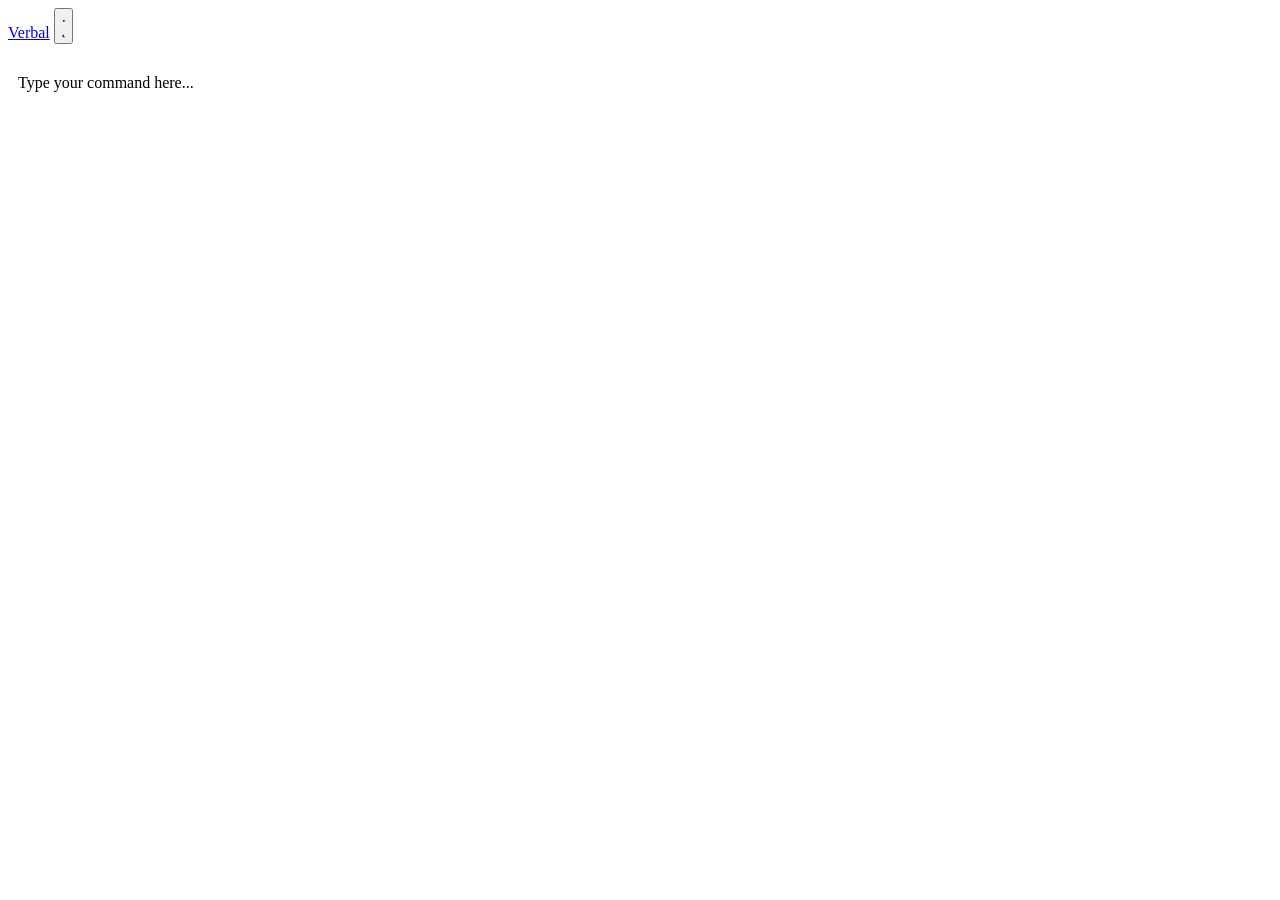
==== app/static/chat.html @ f961d4f0 "landing page and conversation page" ====
<!DOCTYPE html>
<html lang="en">
<head>
  <meta charset="UTF-8">
  <meta name="viewport" content="width=device-width, initial-scale=1.0">
  <title>Verbal</title>
  <link rel="icon" type="image/png" href="/favicon.png">
  <link rel="stylesheet" href="/style.css">
  <style>
    #conversation {
        padding: 10px;
        overflow: auto;
        display: flex;
        flex-direction: column;
        align-items: flex-start;
    }
    .message {
        padding: 6px;
        white-space: pre-wrap;
        color: var(--base3);
    }
    .error-message {
        background: var(--red);
        padding: 10px;
        border-radius: 4px;
        font-family: monospace;
        margin: 10px 0;
    }
    .user {
        margin: 10px 0px;
        padding: 10px;
        border-radius: 8px;
        background: var(--base01);
        min-width: calc(min(30em, calc(100vw - 40px)));
    }
    .tool-use {
        color: var(--base1);
        font-family: monospace;
        padding: 3px;
        margin-left: 20px;
        display: flex;
        align-items: center;
        gap: 10px;
    }
    #spinner {
        width: 20px;
        height: 20px;
        margin: 10px;
        border: 2px solid var(--base01);
        border-top-color: var(--cyan);
        border-radius: 50%;
        animation: spinner 0.8s linear infinite;
        align-self: flex-start;
    }
    @keyframes spinner {
        to {transform: rotate(360deg);}
    }
    #messageInput {
        min-height: 36px;
        max-height: 100px;
        overflow-y: auto;
        padding: 10px;
        font-size: 16px;
        border-top: 1px solid var(--base01);
        border-radius: 8px 8px 0 0;
        background: var(--base03);
        color: var(--base2);
    }
    #messageInput:empty::before {
        color: var(--base01);
        content: "Type your command here...";
    }
    #messageInput:focus {
        outline: none;
    }
    #sendButton {
        padding: 10px 20px;
        margin-left: 10px;
        background: var(--orange);
        color: var(--base3);
        border: none;
        border-radius: 4px;
        font-size: 16px;
        cursor: pointer;
    }
    #sendButton:hover {
        background: var(--red);
    }
  </style>
</head>
<body>
  <header>
    <span style="flex-grow: 1"></span>
    <a id="appName" href="./">Verbal</a>
    <span style="flex-grow: 2"></span>
    <button id="themeToggle">
      <svg id="sun-icon" viewBox="0 0 24 24">
        <path d="M18 12a6 6 0 1 1-12 0 6 6 0 1 1 12 0z" id="sun" />
        <path d="M20.315 15.444 L22.163 16.21 M15.444 20.315 L16.21 22.163 M8.5558 20.315 L7.7905 22.163 M3.6851 15.444 L1.8373 16.21 M3.6851 8.5558 L1.8373 7.7905 M8.5558 3.6851 L7.7905 1.8373 M15.444 3.6851 L16.21 1.8373 M20.315 8.5558 L22.163 7.7905"/>
      </svg>
      <svg id="moon-icon" viewBox="0 0 24 24">
        <path d="M12 3c.132 0 .263 0 .393 0a7.5 7.5 0 0 0 7.92 12.446a9 9 0 1 1 -8.313 -12.454"/>
      </svg>
    </button>
  </header>
  <main>
    <div style="flex-grow: 1"></div>
    <div id="conversation"></div>
    <div id="messageInput" contenteditable autofocus></div>
  </main>
  <script src="/common.js"></script>
  <script>
    "use strict";

    let currentSessionId = new URLSearchParams(window.location.search).get('session');

    // Function to load conversation history
    async function loadConversationHistory() {
      if (!currentSessionId) return;
      
      try {
        const response = await fetch(`/api/conversations/${encodeURIComponent(currentSessionId)}`);
        if (!response.ok) {
          if (response.status === 404) {
            alert('Conversation not found');
            window.location.href = 'chat.html';
            return;
          }
          throw new Error(`Failed to load conversation: ${response.statusText}`);
        }

        const data = await response.json();
        const conversation = document.getElementById('conversation');
        
        for (const message of data.messages) {
          if (message.role === 'user') {
            const userMessage = document.createElement('div');
            userMessage.className = 'message user';
            userMessage.textContent = message.content.text;
            conversation.appendChild(userMessage);
          } else {
            const elt = renderMessage(message.content);
            if (elt) {
              conversation.appendChild(elt);
            }
          }
        }
        
        conversation.scrollTop = conversation.scrollHeight;
      } catch (error) {
        console.error('Failed to load conversation history:', error);
        const errorMessage = document.createElement('pre');
        errorMessage.className = 'message error-message';
        errorMessage.textContent = 'Failed to load conversation history: ' + error.message;
        document.getElementById('conversation').appendChild(errorMessage);
      }
    }

    // Function to handle event stream requests
    async function handleEventStream(url, postData, onEvent, onDone) {
      try {
        // Add session ID to post data if it exists
        if (currentSessionId) {
          postData.session_id = currentSessionId;
        }

        const response = await fetch(url, {
          method: "POST",
          headers: {
            "Content-Type": "application/json",
            "Accept": "text/event-stream"
          },
          body: JSON.stringify(postData)
        });

        if (!response.body) {
          throw new Error("ReadableStream not supported");
        }

        const reader = response.body.getReader();
        const decoder = new TextDecoder("utf-8");
        let buffer = "";

        while (true) {
          const { value, done } = await reader.read();
          if (done) break;
          
          buffer += decoder.decode(value, { stream: true });
          
          const lines = buffer.split('\n');
          buffer = lines.pop() || '';
          
          for (const line of lines) {
            if (line.trim() === '' || !line.startsWith('data: ')) continue;
            
            try {
              const data = JSON.parse(line.slice(6));
              onEvent(data);
            } catch (err) {
              console.error("Error parsing event data:", err);
              onDone();
              return;
            }
          }
        }
      } catch (err) {
        console.error("Event stream error:", err);
      }
      onDone();
    }

    function renderMessage(message) {
      switch (message.type) {
        case 'session_id':
          currentSessionId = message.session_id;
          // Update URL without reloading the page
          const newUrl = new URL(window.location);
          newUrl.searchParams.set('session', currentSessionId);
          window.history.pushState({}, '', newUrl);
          return;

        case 'text':
          {
            const elt = document.createElement('div');
            elt.className = 'message assistant';
            elt.textContent = message.text;
            return elt;
          }

        case 'tool_use':
          {
            const elt = document.createElement('div');
            elt.className = 'message tool-use';
            const toolsIcon = document.createElement('span');
            toolsIcon.textContent = '🛠';
            elt.appendChild(toolsIcon);
            const toolCall = document.createElement('span');
            toolCall.textContent = `${message.name}: ${JSON.stringify(message.input)}`;
            elt.appendChild(toolCall);
            return elt;
          }

        case 'error':
          {
            const elt = document.createElement('pre');
            elt.className = 'message error-message';
            elt.textContent = message.message;
            return elt;
          }
      }
      return null;
    }

    // Chat response handler
    function handleChatResponse(data) {
      const elt = renderMessage(data);
      if (elt) {
        const conversation = document.getElementById('conversation');
        const spinner = document.getElementById('spinner');
        conversation.insertBefore(elt, spinner);
      }
      conversation.scrollTop = conversation.scrollHeight;
    }

    // Handle form submission
    document.getElementById('messageInput').addEventListener('keypress', async function(event) {
      if (event.key != 'Enter')
        return;

      event.preventDefault();
      const messageText = event.target.innerText.trim();
      if(messageText === "") return;

      const conversation = document.getElementById('conversation');

      // Append user's message
      const userMessage = document.createElement('div');
      userMessage.className = 'message user';
      userMessage.textContent = messageText;
      conversation.appendChild(userMessage);
      
      // Add initial spinner
      const spinner = document.createElement('div');
      spinner.id = 'spinner';
      conversation.appendChild(spinner);
      
      conversation.scrollTop = conversation.scrollHeight;

      // Clear the input field
      event.target.innerText = "";

      handleEventStream(
        "/api/chat",
        {type: "text", text: messageText},
        handleChatResponse,
        () => {document.getElementById('spinner').remove()}
      );
    });

    // Load conversation history when the page loads
    loadConversationHistory();
  </script>
</body>
</html>
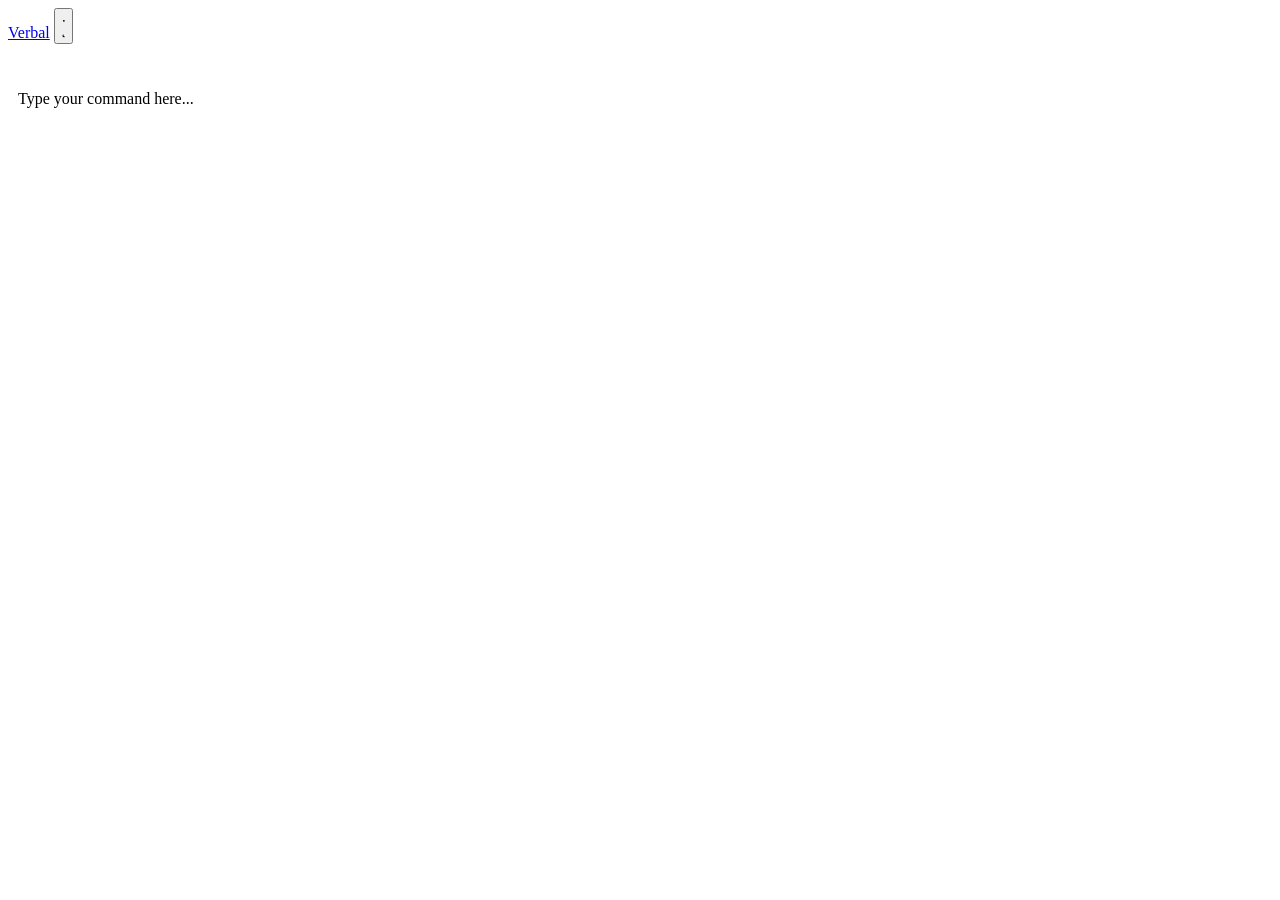
==== commit bebcb4ee: "actions boxes" ====
--- a/app/static/chat.html
+++ b/app/static/chat.html
@@ -7,6 +7,9 @@
   <link rel="icon" type="image/png" href="/favicon.png">
   <link rel="stylesheet" href="/style.css">
   <style>
+    main {
+      margin-top: 16px;
+    }
     #conversation {
         padding: 10px;
         overflow: auto;
@@ -33,14 +36,44 @@
         background: var(--base01);
         min-width: calc(min(30em, calc(100vw - 40px)));
     }
+    .actions-box {
+      padding-left: 10px;
+    }
+    .actions-box > label {
+      font-size: 14px;
+    }
+    input[type="checkbox"].squeeze-checkbox {
+      display: none;
+    }
+    input[type="checkbox"].squeeze-checkbox:checked + .squeeze-indicator::before {
+      content: "▿";
+    }
+    input[type="checkbox"].squeeze-checkbox:not(:checked) + .squeeze-indicator::before {
+      content: "▹";
+    }
+    .actions {
+      display: none;
+      flex-direction: column;
+      padding: 4px 10px;
+      gap: 6px;
+      border-left: 1px solid var(--base01);
+      border-radius: 8px;
+    }
+    label:has(input[type="checkbox"].squeeze-checkbox:checked) + .actions {
+      display: flex;
+    }
     .tool-use {
         color: var(--base1);
         font-family: monospace;
-        padding: 3px;
-        margin-left: 20px;
-        display: flex;
-        align-items: center;
-        gap: 10px;
+        white-space: pre-wrap;
+    }
+    .tool-result {
+        color: var(--base1);
+        background: var(--base03);
+        font-family: monospace;
+        white-space: pre-wrap;
+        border-radius: 8px;
+        padding: 10px;
     }
     #spinner {
         width: 20px;
@@ -90,9 +123,8 @@
 </head>
 <body>
   <header>
+    <a id="appName" href="./">Verbal</a>
     <span style="flex-grow: 1"></span>
-    <a id="appName" href="./">Verbal</a>
-    <span style="flex-grow: 2"></span>
     <button id="themeToggle">
       <svg id="sun-icon" viewBox="0 0 24 24">
         <path d="M18 12a6 6 0 1 1-12 0 6 6 0 1 1 12 0z" id="sun" />
@@ -133,7 +165,7 @@
         const conversation = document.getElementById('conversation');
         
         for (const message of data.messages) {
-          if (message.role === 'user') {
+          if (message.role === 'user' && message.content.type === 'text') {
             const userMessage = document.createElement('div');
             userMessage.className = 'message user';
             userMessage.textContent = message.content.text;
@@ -209,6 +241,27 @@
       onDone();
     }
 
+    function getActionsContainer() {
+      const conversation = document.getElementById('conversation');
+      let lastChild = conversation.lastChild;
+      if (lastChild.id === "spinner") {
+        lastChild = lastChild.previousSibling;
+      }
+      if (lastChild.className === 'actions-box') {
+        return lastChild.querySelector('.actions');
+      }
+
+      const outerContainer = document.createElement('div');
+      outerContainer.className = 'actions-box';
+      outerContainer.innerHTML = `<label><input type="checkbox" class="squeeze-checkbox" /><span class="squeeze-indicator"></span> Actions</label>`;
+      lastChild.insertAdjacentElement('afterend', outerContainer);
+
+      const container = document.createElement('div');
+      container.className = 'actions';
+      outerContainer.appendChild(container);
+      return container;
+    }
+
     function renderMessage(message) {
       switch (message.type) {
         case 'session_id':
@@ -216,7 +269,7 @@
           // Update URL without reloading the page
           const newUrl = new URL(window.location);
           newUrl.searchParams.set('session', currentSessionId);
-          window.history.pushState({}, '', newUrl);
+          window.history.replaceState({}, '', newUrl);
           return;
 
         case 'text':
@@ -230,14 +283,25 @@
         case 'tool_use':
           {
             const elt = document.createElement('div');
-            elt.className = 'message tool-use';
-            const toolsIcon = document.createElement('span');
-            toolsIcon.textContent = '🛠';
-            elt.appendChild(toolsIcon);
-            const toolCall = document.createElement('span');
-            toolCall.textContent = `${message.name}: ${JSON.stringify(message.input)}`;
-            elt.appendChild(toolCall);
-            return elt;
+            elt.className = 'tool-use';
+            if (message.name === 'bash') {
+              elt.textContent = `💻 ${message.input.command}`;
+            } else if (message.name === 'str_replace_editor' && message.input.command === 'view') {
+              elt.textContent = `🔍 ${message.input.path}`;
+            } else {
+              elt.textContent = `🛠 ${message.name}: ${JSON.stringify(message.input)}`;
+            }
+            getActionsContainer().appendChild(elt);
+            return;
+          }
+
+        case 'tool_result':
+          {
+            const elt = document.createElement('div');
+            elt.className = 'tool-result';
+            elt.textContent = message.content;
+            getActionsContainer().appendChild(elt);
+            return;
           }
 
         case 'error':
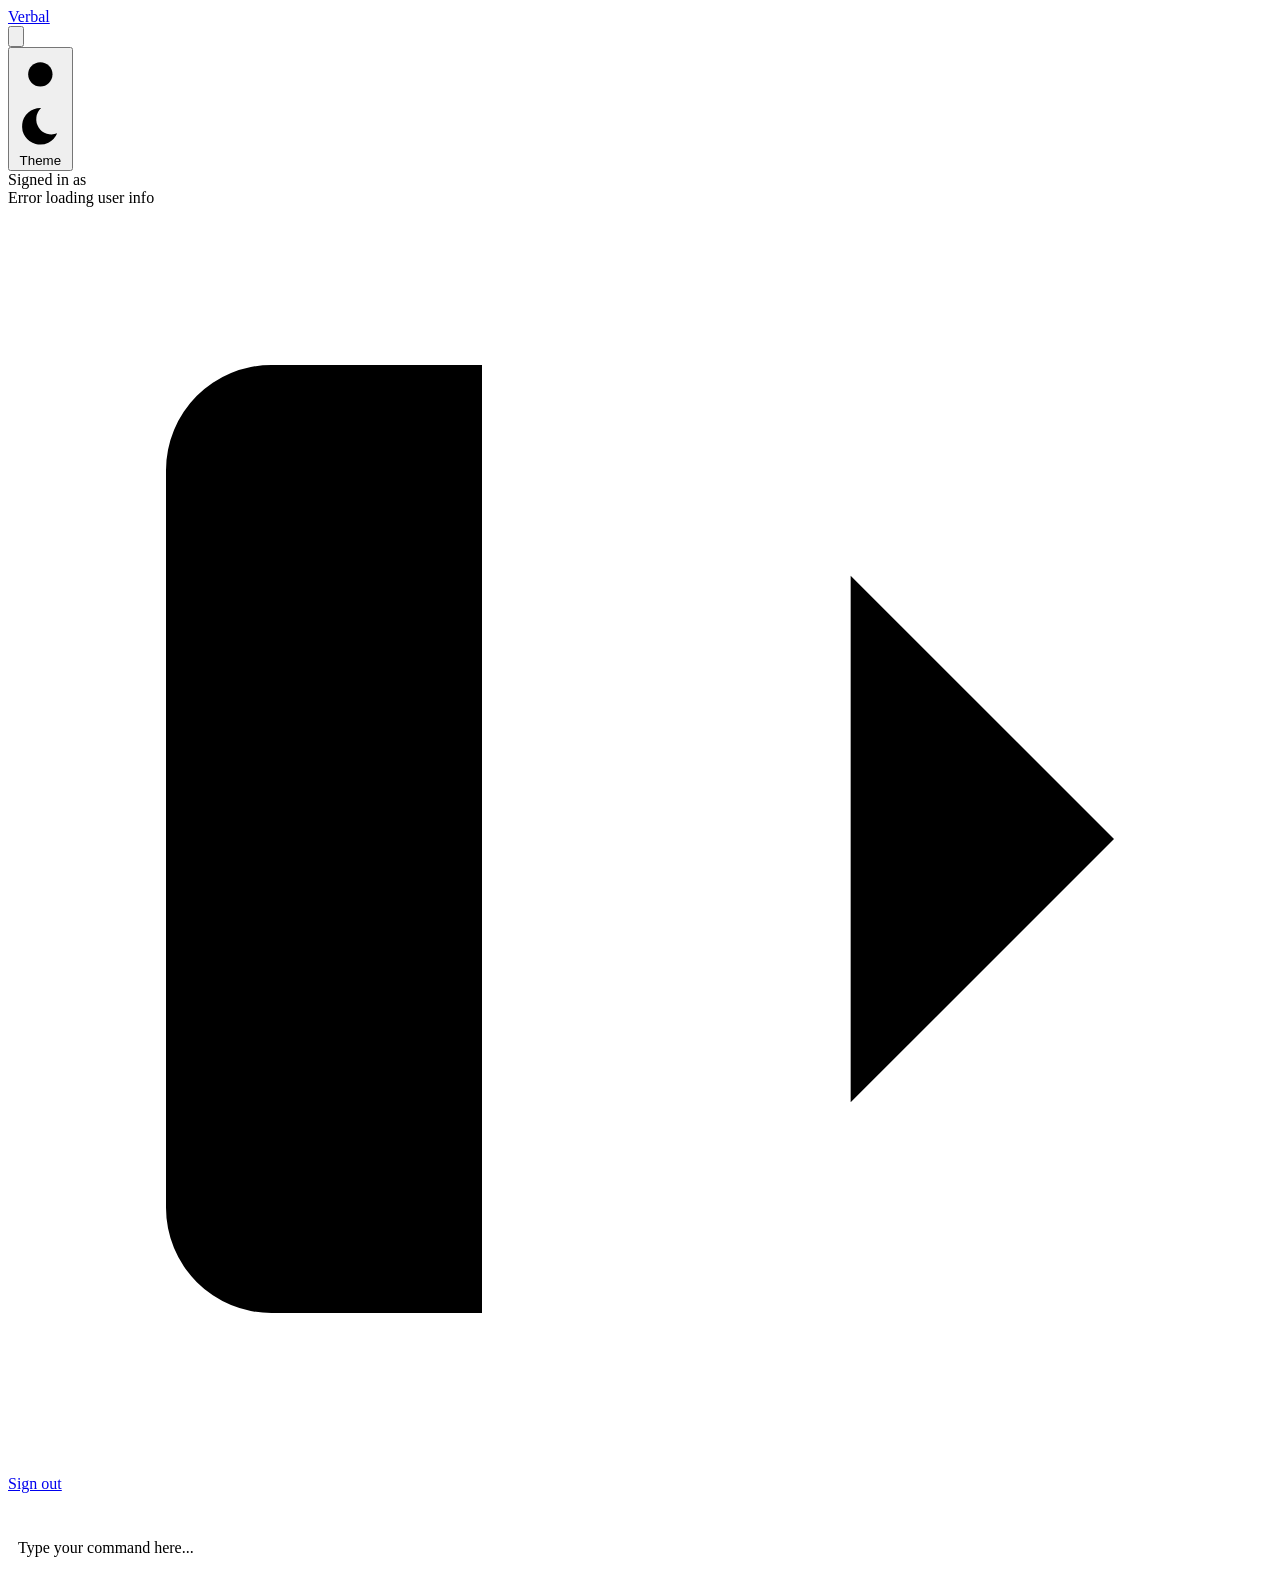
==== commit 837b1222: "nicer menu" ====
--- a/app/static/chat.html
+++ b/app/static/chat.html
@@ -8,7 +8,7 @@
   <link rel="stylesheet" href="/style.css">
   <style>
     main {
-      margin-top: 16px;
+      padding-top: 16px;
     }
     #conversation {
         padding: 10px;
@@ -125,15 +125,36 @@
   <header>
     <a id="appName" href="./">Verbal</a>
     <span style="flex-grow: 1"></span>
-    <button id="themeToggle">
-      <svg id="sun-icon" viewBox="0 0 24 24">
-        <path d="M18 12a6 6 0 1 1-12 0 6 6 0 1 1 12 0z" id="sun" />
-        <path d="M20.315 15.444 L22.163 16.21 M15.444 20.315 L16.21 22.163 M8.5558 20.315 L7.7905 22.163 M3.6851 15.444 L1.8373 16.21 M3.6851 8.5558 L1.8373 7.7905 M8.5558 3.6851 L7.7905 1.8373 M15.444 3.6851 L16.21 1.8373 M20.315 8.5558 L22.163 7.7905"/>
-      </svg>
-      <svg id="moon-icon" viewBox="0 0 24 24">
-        <path d="M12 3c.132 0 .263 0 .393 0a7.5 7.5 0 0 0 7.92 12.446a9 9 0 1 1 -8.313 -12.454"/>
-      </svg>
-    </button>
+    <div class="hamburger-menu">
+      <button class="menu-button" id="menuToggle">
+        <svg viewBox="0 0 24 24">
+          <path d="M3 6h18M3 13h18M3 20h18" />
+        </svg>
+      </button>
+      <div class="menu-content">
+        <button class="menu-item" id="themeToggle">
+          <svg id="sun-icon" viewBox="0 0 24 24">
+            <path d="M18 12a6 6 0 1 1-12 0 6 6 0 1 1 12 0z" id="sun" />
+            <path d="M20.315 15.444 L22.163 16.21 M15.444 20.315 L16.21 22.163 M8.5558 20.315 L7.7905 22.163 M3.6851 15.444 L1.8373 16.21 M3.6851 8.5558 L1.8373 7.7905 M8.5558 3.6851 L7.7905 1.8373 M15.444 3.6851 L16.21 1.8373 M20.315 8.5558 L22.163 7.7905"/>
+          </svg>
+          <svg id="moon-icon" viewBox="0 0 24 24">
+            <path d="M12 3c.132 0 .263 0 .393 0a7.5 7.5 0 0 0 7.92 12.446a9 9 0 1 1 -8.313 -12.454"/>
+          </svg>
+          <span>Theme</span>
+        </button>
+        <div class="separator"></div>
+        <div class="user-info">
+          <div>Signed in as</div>
+          <div class="user-email">Loading...</div>
+        </div>
+        <a href="/oauth/sign_out" class="menu-item">
+          <svg viewBox="0 0 24 24">
+            <path d="M9 21H5a2 2 0 0 1-2-2V5a2 2 0 0 1 2-2h4M16 17l5-5-5-5M21 12H9"/>
+          </svg>
+          Sign out
+        </a>
+      </div>
+    </div>
   </header>
   <main>
     <div style="flex-grow: 1"></div>
@@ -143,6 +164,37 @@
   <script src="/common.js"></script>
   <script>
     "use strict";
+
+    // Menu handling
+    const menuToggle = document.getElementById('menuToggle');
+    const menuContent = menuToggle.nextElementSibling;
+    
+    menuToggle.addEventListener('click', (e) => {
+      e.stopPropagation();
+      menuContent.classList.toggle('active');
+    });
+
+    // Close menu when clicking outside
+    document.addEventListener('click', (e) => {
+      if (!menuContent.contains(e.target) && !menuToggle.contains(e.target)) {
+        menuContent.classList.remove('active');
+      }
+    });
+
+    // Load user info
+    async function loadUserInfo() {
+      try {
+        const response = await fetch('/api/whoami');
+        const data = await response.json();
+        document.querySelector('.user-email').textContent = data.email;
+      } catch (error) {
+        console.error('Failed to load user info:', error);
+        document.querySelector('.user-email').textContent = 'Error loading user info';
+      }
+    }
+
+    // Load user info on page load
+    loadUserInfo();
 
     let currentSessionId = new URLSearchParams(window.location.search).get('session');
 
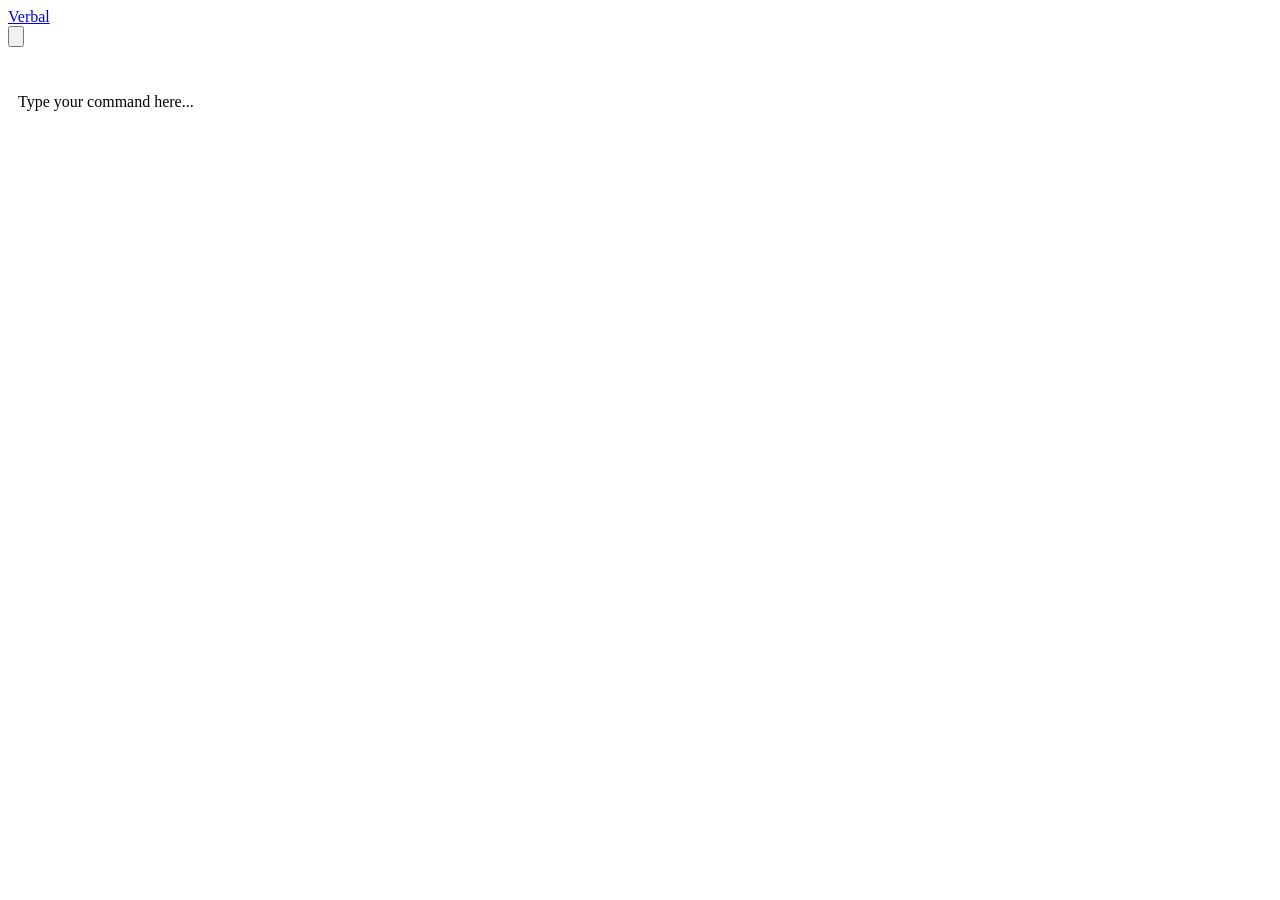
==== commit bd595f6f: "css" ====
--- a/app/static/chat.html
+++ b/app/static/chat.html
@@ -9,6 +9,7 @@
   <style>
     main {
       padding-top: 16px;
+      box-sizing: border-box;
     }
     #conversation {
         padding: 10px;
@@ -124,14 +125,13 @@
 <body>
   <header>
     <a id="appName" href="./">Verbal</a>
-    <span style="flex-grow: 1"></span>
     <div class="hamburger-menu">
-      <button class="menu-button" id="menuToggle">
+      <button id="menuToggle" popovertarget="menu-content" popovertargetaction="toggle">
         <svg viewBox="0 0 24 24">
           <path d="M3 6h18M3 13h18M3 20h18" />
         </svg>
       </button>
-      <div class="menu-content">
+      <div id="menu-content" popover>
         <button class="menu-item" id="themeToggle">
           <svg id="sun-icon" viewBox="0 0 24 24">
             <path d="M18 12a6 6 0 1 1-12 0 6 6 0 1 1 12 0z" id="sun" />
@@ -147,7 +147,7 @@
           <div>Signed in as</div>
           <div class="user-email">Loading...</div>
         </div>
-        <a href="/oauth/sign_out" class="menu-item">
+        <a href="/oauth2/sign_out" class="menu-item">
           <svg viewBox="0 0 24 24">
             <path d="M9 21H5a2 2 0 0 1-2-2V5a2 2 0 0 1 2-2h4M16 17l5-5-5-5M21 12H9"/>
           </svg>
@@ -337,7 +337,7 @@
             const elt = document.createElement('div');
             elt.className = 'tool-use';
             if (message.name === 'bash') {
-              elt.textContent = `💻 ${message.input.command}`;
+              elt.textContent = `💻 ${message.input.restart ? '🔄' : message.input.command}`;
             } else if (message.name === 'str_replace_editor' && message.input.command === 'view') {
               elt.textContent = `🔍 ${message.input.path}`;
             } else {
@@ -417,4 +417,4 @@
     loadConversationHistory();
   </script>
 </body>
-</html> +</html> 
